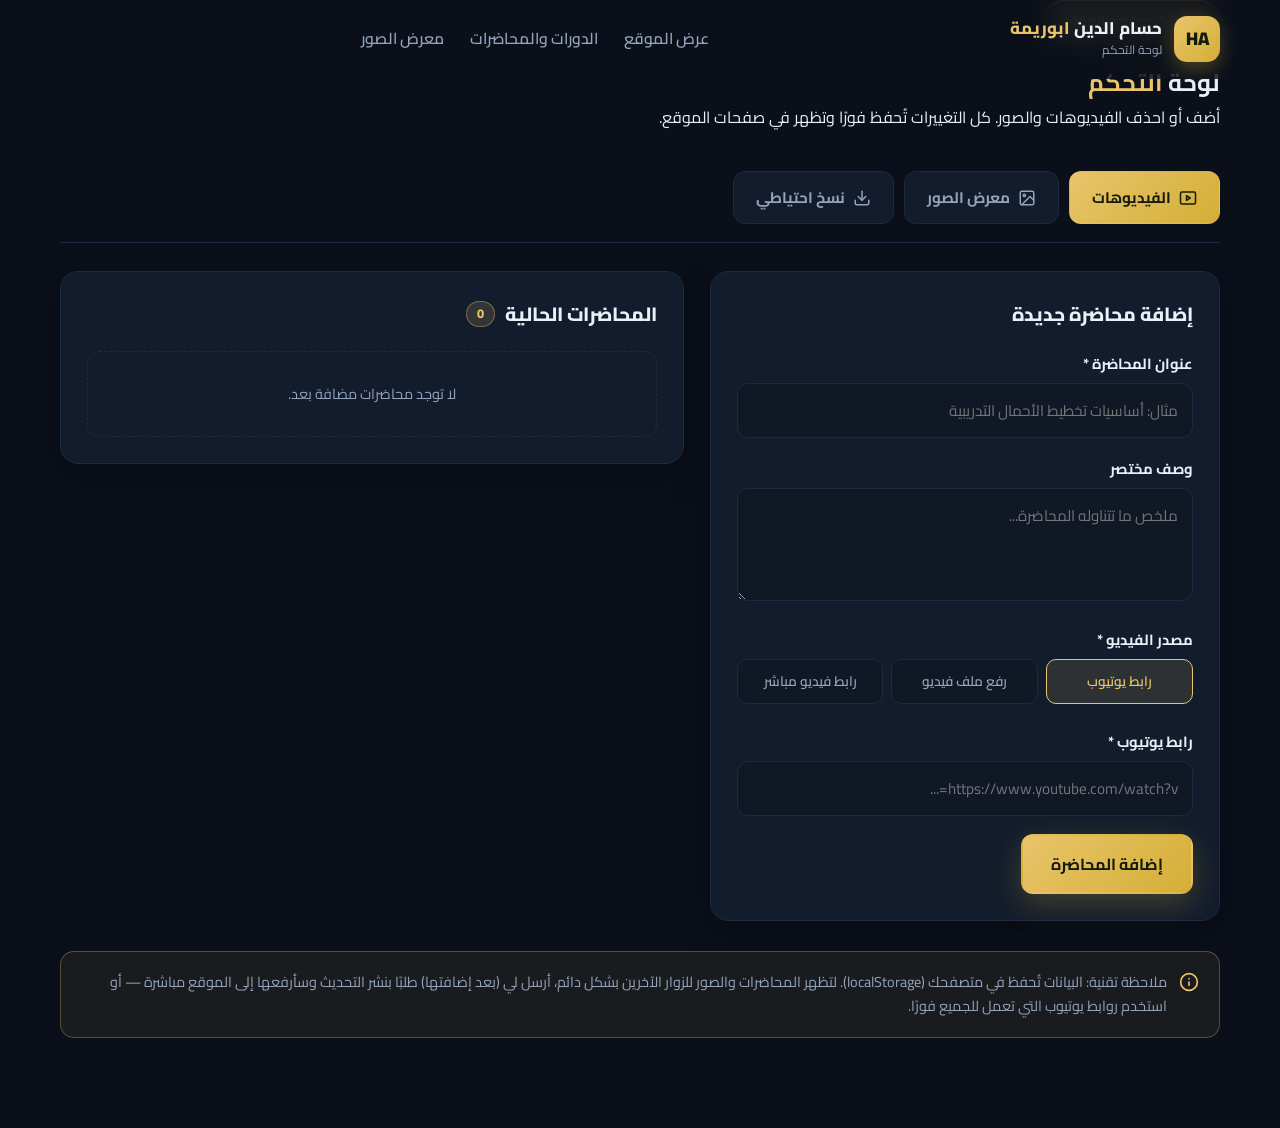
==== admin.html @ 04b91f35 "تطوير الموقع: صفحة المحاضرات والمعرض ولوحة التحكم وشعارات الجهات" ====
<!DOCTYPE html>
<html lang="ar" dir="rtl">
<head>
  <meta charset="UTF-8">
  <meta name="viewport" content="width=device-width, initial-scale=1.0">
  <meta name="robots" content="noindex, nofollow">
  <title>لوحة التحكم | حسام الدين ابوريمة</title>
  <link rel="icon" type="image/png" href="assets/5.jpeg">
  <link rel="preconnect" href="https://fonts.googleapis.com">
  <link rel="preconnect" href="https://fonts.gstatic.com" crossorigin>
  <link href="https://fonts.googleapis.com/css2?family=Cairo:wght@400;500;600;700;800;900&display=swap" rel="stylesheet">
  <link rel="stylesheet" href="assets/css/style.css">
  <link rel="stylesheet" href="assets/css/admin.css">
</head>
<body class="admin-body">

  <!-- ===== الترويسة ===== -->
  <header class="site-header" id="siteHeader">
    <div class="container header-inner">
      <a href="index.html" class="brand">
        <span class="brand-mark">HA</span>
        <div class="brand-text">
          <div class="brand-title">حسام الدين <span>ابوريمة</span></div>
          <div class="brand-sub">لوحة التحكم</div>
        </div>
      </a>

      <nav class="main-nav" aria-label="التنقل الرئيسي">
        <ul>
          <li><a href="index.html">عرض الموقع</a></li>
          <li><a href="courses.html">الدورات والمحاضرات</a></li>
          <li><a href="gallery.html">معرض الصور</a></li>
        </ul>
      </nav>

      <div class="header-actions">
        <button class="nav-toggle" aria-label="فتح القائمة" aria-expanded="false">
          <span class="bar"></span>
          <span class="bar"></span>
          <span class="bar"></span>
        </button>
      </div>
    </div>
  </header>

  <!-- ===== رأس الصفحة ===== -->
  <section class="page-hero">
    <div class="container">
      <span class="hero-badge"><span class="dot"></span> إدارة محتوى الموقع</span>
      <h1>لوحة <span class="accent">التحكم</span></h1>
      <p>أضف أو احذف الفيديوهات والصور. كل التغييرات تُحفظ فورًا وتظهر في صفحات الموقع.</p>
    </div>
  </section>

  <!-- ===== اللوحة ===== -->
  <section class="section admin-section">
    <div class="container">

      <!-- التبويبات -->
      <div class="admin-tabs" id="adminTabs">
        <button class="admin-tab active" data-tab="videos">
          <svg width="18" height="18" viewBox="0 0 24 24" fill="none" stroke="currentColor" stroke-width="2" stroke-linecap="round" stroke-linejoin="round"><rect x="2" y="4" width="20" height="16" rx="2"/><path d="m10 9 5 3-5 3V9z"/></svg>
          الفيديوهات
        </button>
        <button class="admin-tab" data-tab="gallery">
          <svg width="18" height="18" viewBox="0 0 24 24" fill="none" stroke="currentColor" stroke-width="2" stroke-linecap="round" stroke-linejoin="round"><rect x="3" y="3" width="18" height="18" rx="2"/><circle cx="8.5" cy="8.5" r="1.5"/><polyline points="21 15 16 10 5 21"/></svg>
          معرض الصور
        </button>
        <button class="admin-tab" data-tab="tools">
          <svg width="18" height="18" viewBox="0 0 24 24" fill="none" stroke="currentColor" stroke-width="2" stroke-linecap="round" stroke-linejoin="round"><path d="M21 15v4a2 2 0 0 1-2 2H5a2 2 0 0 1-2-2v-4"/><polyline points="7 10 12 15 17 10"/><line x1="12" y1="15" x2="12" y2="3"/></svg>
          نسخ احتياطي
        </button>
      </div>

      <!-- ===== تبويب الفيديوهات ===== -->
      <div class="admin-panel" id="panel-videos">
        <div class="admin-grid">
          <div class="admin-card">
            <h3 class="admin-card-title">إضافة محاضرة جديدة</h3>

            <form id="videoForm" class="admin-form">
              <div class="form-group">
                <label for="vTitle">عنوان المحاضرة *</label>
                <input type="text" id="vTitle" required placeholder="مثال: أساسيات تخطيط الأحمال التدريبية">
              </div>

              <div class="form-group">
                <label for="vDesc">وصف مختصر</label>
                <textarea id="vDesc" rows="3" placeholder="ملخص ما تتناوله المحاضرة..."></textarea>
              </div>

              <div class="form-group">
                <label>مصدر الفيديو *</label>
                <div class="source-tabs">
                  <label class="source-option">
                    <input type="radio" name="vSource" value="youtube" checked>
                    <span>رابط يوتيوب</span>
                  </label>
                  <label class="source-option">
                    <input type="radio" name="vSource" value="file">
                    <span>رفع ملف فيديو</span>
                  </label>
                  <label class="source-option">
                    <input type="radio" name="vSource" value="url">
                    <span>رابط فيديو مباشر</span>
                  </label>
                </div>
              </div>

              <div class="form-group" id="youtubeGroup">
                <label for="vYoutube">رابط يوتيوب *</label>
                <input type="url" id="vYoutube" placeholder="https://www.youtube.com/watch?v=...">
              </div>

              <div class="form-group hidden" id="fileGroup">
                <label for="vFile">اختر ملف الفيديو</label>
                <input type="file" id="vFile" accept="video/mp4,video/webm,video/ogg,video/*">
                <small class="form-hint">الملفات الكبيرة تُخزَّن محليًا في متصفحك وقد تبطئ الصفحة.</small>
              </div>

              <div class="form-group hidden" id="urlGroup">
                <label for="vUrl">رابط الفيديو المباشر</label>
                <input type="url" id="vUrl" placeholder="https://example.com/video.mp4">
              </div>

              <button type="submit" class="btn btn-gold" id="videoSubmit">إضافة المحاضرة</button>
            </form>
          </div>

          <div class="admin-card">
            <h3 class="admin-card-title">المحاضرات الحالية <span class="count-badge" id="videoCount">0</span></h3>
            <div id="videoList" class="admin-list"></div>
          </div>
        </div>
      </div>

      <!-- ===== تبويب الصور ===== -->
      <div class="admin-panel hidden" id="panel-gallery">
        <div class="admin-grid">
          <div class="admin-card">
            <h3 class="admin-card-title">إضافة صور إلى المعرض</h3>

            <form id="galleryForm" class="admin-form">
              <div class="form-group">
                <label for="gLabel">وصف الصورة</label>
                <input type="text" id="gLabel" placeholder="مثال: خلال محاضرة في جامعة الزاوية">
              </div>

              <div class="form-group">
                <label for="gCat">التصنيف</label>
                <select id="gCat">
                  <option value="field">من الميدان</option>
                  <option value="academic">أكاديمي</option>
                  <option value="media">إعلامي</option>
                </select>
              </div>

              <div class="form-group">
                <label for="gFiles">اختر الصور (يمكن اختيار أكثر من صورة) *</label>
                <input type="file" id="gFiles" accept="image/*" multiple>
              </div>

              <button type="submit" class="btn btn-gold">إضافة الصور</button>
            </form>
          </div>

          <div class="admin-card">
            <h3 class="admin-card-title">صور المعرض المضافة <span class="count-badge" id="galleryCount">0</span></h3>
            <div id="galleryList" class="admin-list"></div>
          </div>
        </div>
      </div>

      <!-- ===== تبويب النسخ الاحتياطي ===== -->
      <div class="admin-panel hidden" id="panel-tools">
        <div class="admin-grid">
          <div class="admin-card">
            <h3 class="admin-card-title">تصدير البيانات</h3>
            <p class="admin-note">
              صدّر بيانات المحاضرات والصور (الروابط والبيانات الوصفية) كملف JSON للاحتفاظ بنسخة احتياطية أو نقلها إلى متصفح/جهاز آخر.
            </p>
            <button class="btn btn-gold" id="exportBtn">تصدير نسخة احتياطية</button>
          </div>

          <div class="admin-card">
            <h3 class="admin-card-title">استيراد البيانات</h3>
            <p class="admin-note">
              استورد ملف النسخة الاحتياطية (JSON) لاستعادة المحاضرات والصور في هذا المتصفح. ملاحظة: الصور المرفوعة (ملفات) لا تُصدَّر في الملف لأنها مخزنة محليًا.
            </p>
            <input type="file" id="importInput" accept="application/json" class="file-input">
            <button class="btn btn-outline" id="importBtn">استيراد البيانات</button>
          </div>
        </div>
      </div>

      <div class="admin-info">
        <svg width="20" height="20" viewBox="0 0 24 24" fill="none" stroke="currentColor" stroke-width="2" stroke-linecap="round" stroke-linejoin="round"><circle cx="12" cy="12" r="10"/><line x1="12" y1="16" x2="12" y2="12"/><line x1="12" y1="8" x2="12.01" y2="8"/></svg>
        <p>
          ملاحظة تقنية: البيانات تُحفظ في متصفحك (localStorage). لتظهر المحاضرات والصور للزوار الآخرين بشكل دائم، أرسل لي (بعد إضافتها) طلبًا بنشر التحديث وسأرفعها إلى الموقع مباشرة — أو استخدم روابط يوتيوب التي تعمل للجميع فورًا.
        </p>
      </div>

    </div>
  </section>

  <script src="assets/js/data.js"></script>
  <script src="assets/js/admin.js"></script>
  <script src="assets/js/main.js"></script>
</body>
</html>
---- assets/css/style.css ----
/* ===== الأساسيات ===== */
:root {
  --bg: #0a0f1a;
  --bg-soft: #101826;
  --bg-card: #131c2c;
  --bg-line: #1e2a40;
  --text: #eaf0f8;
  --muted: #93a3bb;
  --gold: #e9c46a;
  --gold-dark: #d4af37;
  --gold-soft: #f4d78a;
  --accent: #35c28c;
  --danger: #e70013;
  --shadow: 0 20px 50px rgba(0, 0, 0, 0.45);
  --radius: 18px;
  --transition: 0.3s ease;
}

* {
  margin: 0;
  padding: 0;
  box-sizing: border-box;
}

html {
  scroll-behavior: smooth;
}

body {
  font-family: "Cairo", "Segoe UI", Tahoma, sans-serif;
  background: var(--bg);
  color: var(--text);
  line-height: 1.7;
  overflow-x: hidden;
}

.container {
  width: min(1160px, 92%);
  margin-inline: auto;
}

img {
  max-width: 100%;
  display: block;
}

a {
  text-decoration: none;
  color: inherit;
}

ul {
  list-style: none;
}

.accent {
  color: var(--gold);
}

/* ===== الأزرار ===== */
.btn {
  display: inline-flex;
  align-items: center;
  justify-content: center;
  gap: 9px;
  padding: 13px 28px;
  border-radius: 12px;
  font-family: inherit;
  font-size: 1rem;
  font-weight: 700;
  border: 2px solid transparent;
  cursor: pointer;
  transition: var(--transition);
  white-space: nowrap;
}

.btn-gold {
  background: linear-gradient(135deg, var(--gold) 0%, var(--gold-dark) 100%);
  color: #141b0a;
  box-shadow: 0 10px 30px rgba(212, 175, 55, 0.25);
}

.btn-gold:hover {
  transform: translateY(-3px);
  box-shadow: 0 16px 40px rgba(212, 175, 55, 0.4);
}

.btn-outline {
  border-color: rgba(233, 196, 106, 0.5);
  color: var(--gold);
  background: rgba(233, 196, 106, 0.06);
}

.btn-outline:hover {
  background: rgba(233, 196, 106, 0.15);
  transform: translateY(-3px);
}

.btn-sm {
  padding: 8px 18px;
  font-size: 0.9rem;
  border-radius: 10px;
}

/* ===== الترويسة ===== */
.site-header {
  position: fixed;
  top: 0;
  left: 0;
  right: 0;
  z-index: 100;
  padding: 16px 0;
  background: rgba(10, 15, 26, 0.6);
  backdrop-filter: blur(14px);
  -webkit-backdrop-filter: blur(14px);
  border-bottom: 1px solid transparent;
  transition: var(--transition);
}

.site-header.scrolled {
  background: rgba(10, 15, 26, 0.92);
  border-bottom-color: var(--bg-line);
  padding: 10px 0;
  box-shadow: 0 10px 30px rgba(0, 0, 0, 0.35);
}

.header-inner {
  display: flex;
  align-items: center;
  justify-content: space-between;
  gap: 20px;
}

.brand {
  display: flex;
  align-items: center;
  gap: 12px;
}

.brand-mark {
  width: 46px;
  height: 46px;
  border-radius: 13px;
  background: linear-gradient(135deg, var(--gold) 0%, var(--gold-dark) 100%);
  color: #141b0a;
  font-weight: 900;
  font-size: 1.15rem;
  display: flex;
  align-items: center;
  justify-content: center;
  box-shadow: 0 8px 20px rgba(212, 175, 55, 0.3);
}

.brand-title {
  font-size: 1.05rem;
  font-weight: 800;
  line-height: 1.3;
}

.brand-title span {
  color: var(--gold);
}

.brand-sub {
  font-size: 0.75rem;
  color: var(--muted);
}

.main-nav ul {
  display: flex;
  gap: 26px;
}

.main-nav a {
  font-weight: 600;
  font-size: 0.98rem;
  color: var(--muted);
  position: relative;
  padding: 4px 0;
  transition: color var(--transition);
}

.main-nav a::after {
  content: "";
  position: absolute;
  bottom: 0;
  right: 0;
  width: 0;
  height: 2px;
  background: var(--gold);
  border-radius: 2px;
  transition: width var(--transition);
}

.main-nav a:hover,
.main-nav a.active {
  color: var(--text);
}

.main-nav a:hover::after,
.main-nav a.active::after {
  width: 100%;
}

.header-actions {
  display: flex;
  align-items: center;
  gap: 14px;
}

.nav-toggle {
  display: none;
  flex-direction: column;
  gap: 5px;
  background: none;
  border: none;
  cursor: pointer;
  padding: 6px;
}

.nav-toggle .bar {
  width: 26px;
  height: 3px;
  border-radius: 3px;
  background: var(--text);
  transition: var(--transition);
}

.nav-toggle.open .bar:nth-child(1) {
  transform: translateY(8px) rotate(45deg);
}

.nav-toggle.open .bar:nth-child(2) {
  opacity: 0;
}

.nav-toggle.open .bar:nth-child(3) {
  transform: translateY(-8px) rotate(-45deg);
}

/* ===== الواجهة الرئيسية ===== */
.hero {
  position: relative;
  padding: 170px 0 80px;
  overflow: hidden;
  background:
    radial-gradient(1000px 500px at 85% -10%, rgba(212, 175, 55, 0.14), transparent 60%),
    radial-gradient(800px 500px at 5% 110%, rgba(53, 194, 140, 0.1), transparent 60%),
    linear-gradient(180deg, #0b1220 0%, var(--bg) 100%);
}

.hero-bg {
  position: absolute;
  inset: 0;
  pointer-events: none;
}

.orb {
  position: absolute;
  border-radius: 50%;
  filter: blur(60px);
  opacity: 0.5;
}

.orb-1 {
  width: 340px;
  height: 340px;
  background: rgba(212, 175, 55, 0.16);
  top: -80px;
  right: -60px;
}

.orb-2 {
  width: 260px;
  height: 260px;
  background: rgba(53, 194, 140, 0.12);
  bottom: -60px;
  left: -40px;
}

.orb-3 {
  width: 200px;
  height: 200px;
  background: rgba(233, 196, 106, 0.1);
  top: 40%;
  right: 35%;
}

.hero-grid {
  position: relative;
  display: grid;
  grid-template-columns: 1.2fr 0.8fr;
  align-items: center;
  gap: 50px;
}

.hero-badge {
  display: inline-flex;
  align-items: center;
  gap: 9px;
  background: rgba(233, 196, 106, 0.1);
  border: 1px solid rgba(233, 196, 106, 0.35);
  color: var(--gold-soft);
  font-weight: 600;
  font-size: 0.92rem;
  padding: 7px 16px;
  border-radius: 100px;
  margin-bottom: 22px;
}

.hero-badge .dot {
  width: 9px;
  height: 9px;
  border-radius: 50%;
  background: var(--gold);
  box-shadow: 0 0 12px var(--gold);
  animation: pulse 2s infinite;
}

@keyframes pulse {
  0%, 100% { opacity: 1; transform: scale(1); }
  50% { opacity: 0.5; transform: scale(0.8); }
}

.hero h1 {
  font-size: clamp(2.6rem, 6vw, 4.2rem);
  font-weight: 900;
  line-height: 1.15;
  margin-bottom: 10px;
}

.hero-title {
  font-size: clamp(1.2rem, 2.6vw, 1.6rem);
  font-weight: 700;
  color: var(--text);
  margin-bottom: 18px;
}

.hero-tagline {
  color: var(--muted);
  font-size: 1.05rem;
  max-width: 560px;
  margin-bottom: 34px;
}

.hero-actions {
  display: flex;
  gap: 16px;
  flex-wrap: wrap;
}

/* صورة البطل */
.hero-media {
  display: flex;
  justify-content: center;
  position: relative;
}

.photo-ring {
  position: relative;
  width: min(360px, 80vw);
  aspect-ratio: 1;
  display: flex;
  align-items: center;
  justify-content: center;
}

.photo-frame {
  position: relative;
  width: 82%;
  height: 92%;
  border-radius: 42% 58% 55% 45% / 48% 42% 58% 52%;
  overflow: hidden;
  border: 3px solid rgba(233, 196, 106, 0.7);
  box-shadow: var(--shadow);
  animation: float 6s ease-in-out infinite;
}

.photo-frame::after {
  content: "";
  position: absolute;
  inset: 0;
  background: linear-gradient(180deg, transparent 55%, rgba(10, 15, 26, 0.45));
}

.photo-frame img {
  width: 100%;
  height: 100%;
  object-fit: cover;
}

@keyframes float {
  0%, 100% { transform: translateY(0); }
  50% { transform: translateY(-14px); }
}

.ring {
  position: absolute;
  border: 2px dashed rgba(233, 196, 106, 0.25);
  border-radius: 50%;
  animation: spin 30s linear infinite;
}

.ring-1 {
  inset: 0;
}

.ring-2 {
  inset: 12%;
  border-style: solid;
  border-color: rgba(53, 194, 140, 0.15);
  animation-direction: reverse;
  animation-duration: 20s;
}

@keyframes spin {
  to { transform: rotate(360deg); }
}

/* شريط الإحصائيات */
.stats-bar {
  display: grid;
  grid-template-columns: repeat(4, 1fr);
  gap: 18px;
  margin-top: 80px;
  background: var(--bg-card);
  border: 1px solid var(--bg-line);
  border-radius: var(--radius);
  padding: 34px 20px;
  box-shadow: var(--shadow);
}

.stat {
  text-align: center;
  padding-inline: 10px;
}

.stat .num {
  font-size: 2.6rem;
  font-weight: 900;
  color: var(--gold);
  line-height: 1;
}

.stat .plus {
  font-size: 2rem;
  font-weight: 900;
  color: var(--gold);
}

.stat .label {
  display: block;
  margin-top: 8px;
  color: var(--muted);
  font-size: 0.95rem;
  font-weight: 600;
}

/* ===== الأقسام العامة ===== */
.section {
  padding: 90px 0;
}

.section-label {
  display: inline-block;
  color: var(--gold);
  font-weight: 700;
  font-size: 0.95rem;
  letter-spacing: 0.5px;
  margin-bottom: 10px;
}

.section-label::before {
  content: "";
  display: inline-block;
  width: 26px;
  height: 2px;
  background: var(--gold);
  vertical-align: middle;
  margin-inline-end: 9px;
  border-radius: 2px;
}

.section-title {
  font-size: clamp(1.7rem, 4vw, 2.5rem);
  font-weight: 800;
  line-height: 1.35;
  margin-bottom: 16px;
}

.section-head {
  text-align: center;
  margin-bottom: 50px;
}

.section-head .section-label::before {
  display: none;
}

/* ===== نبذة شخصية ===== */
.about {
  background: var(--bg-soft);
  position: relative;
}

.about-grid {
  display: grid;
  grid-template-columns: 0.9fr 1.1fr;
  gap: 60px;
  align-items: center;
}

.about-media {
  position: relative;
}

.about-frame {
  position: relative;
  border-radius: var(--radius);
  overflow: hidden;
  border: 1px solid var(--bg-line);
  box-shadow: var(--shadow);
}

.about-frame::before {
  content: "";
  position: absolute;
  inset: 0;
  border-radius: var(--radius);
  background: linear-gradient(180deg, transparent 60%, rgba(10, 15, 26, 0.7));
  z-index: 1;
}

.about-frame img {
  width: 100%;
  height: 520px;
  object-fit: cover;
}

.about-badge {
  position: absolute;
  bottom: -26px;
  right: 24px;
  z-index: 2;
  display: flex;
  align-items: center;
  gap: 12px;
  background: linear-gradient(135deg, var(--gold) 0%, var(--gold-dark) 100%);
  color: #141b0a;
  padding: 14px 22px;
  border-radius: 14px;
  box-shadow: 0 14px 34px rgba(212, 175, 55, 0.35);
}

.badge-icon {
  font-size: 1.3rem;
}

.badge-title {
  display: block;
  font-weight: 900;
  font-size: 1rem;
  line-height: 1.3;
}

.badge-sub {
  display: block;
  font-weight: 600;
  font-size: 0.8rem;
  opacity: 0.8;
}

.about-content p {
  color: var(--muted);
  margin-bottom: 18px;
  text-align: justify;
}

.about-content p strong {
  color: var(--text);
}

.about-points {
  display: grid;
  grid-template-columns: 1fr 1fr;
  gap: 12px 24px;
  margin: 26px 0 34px;
}

.about-points li {
  display: flex;
  align-items: center;
  gap: 10px;
  color: var(--text);
  font-weight: 600;
  font-size: 0.98rem;
}

.about-points .check {
  width: 26px;
  height: 26px;
  flex-shrink: 0;
  border-radius: 50%;
  background: rgba(53, 194, 140, 0.15);
  border: 1px solid rgba(53, 194, 140, 0.5);
  color: var(--accent);
  display: flex;
  align-items: center;
  justify-content: center;
  font-size: 0.85rem;
  font-weight: 800;
}

/* ===== معرض الصور ===== */
.gallery {
  position: relative;
}

.gallery-grid {
  display: grid;
  grid-template-columns: repeat(3, 1fr);
  gap: 24px;
}

.gallery-item {
  position: relative;
  border-radius: var(--radius);
  overflow: hidden;
  border: 1px solid var(--bg-line);
  cursor: pointer;
  aspect-ratio: 4 / 5;
}

.gallery-item img {
  width: 100%;
  height: 100%;
  object-fit: cover;
  transition: transform 0.6s ease;
}

.gallery-item:hover img {
  transform: scale(1.08);
}

.gallery-item figcaption {
  position: absolute;
  inset: auto 0 0 0;
  padding: 40px 18px 16px;
  background: linear-gradient(180deg, transparent, rgba(10, 15, 26, 0.9));
  font-weight: 700;
  font-size: 0.98rem;
  opacity: 0;
  transform: translateY(12px);
  transition: var(--transition);
}

.gallery-item:hover figcaption {
  opacity: 1;
  transform: translateY(0);
}

.gallery-item::before {
  content: "";
  position: absolute;
  inset: 0;
  border: 2px solid rgba(233, 196, 106, 0);
  z-index: 1;
  transition: var(--transition);
}

.gallery-item:hover::before {
  border-color: rgba(233, 196, 106, 0.6);
}

/* ===== السيرة الذاتية ===== */
.cv-section {
  background:
    radial-gradient(800px 400px at 10% 0%, rgba(212, 175, 55, 0.12), transparent 60%),
    var(--bg-soft);
}

.cv-box {
  display: flex;
  align-items: center;
  gap: 30px;
  background: var(--bg-card);
  border: 1px solid var(--bg-line);
  border-radius: var(--radius);
  padding: 40px;
  box-shadow: var(--shadow);
}

.cv-icon {
  flex-shrink: 0;
  width: 84px;
  height: 84px;
  border-radius: 22px;
  background: linear-gradient(135deg, rgba(233, 196, 106, 0.15), rgba(212, 175, 55, 0.08));
  border: 1px solid rgba(233, 196, 106, 0.4);
  color: var(--gold);
  display: flex;
  align-items: center;
  justify-content: center;
}

.cv-text {
  flex: 1;
}

.cv-text .section-title {
  margin-bottom: 8px;
}

.cv-text p {
  color: var(--muted);
  max-width: 640px;
}

/* ===== التواصل ===== */
.contact-cards {
  display: grid;
  grid-template-columns: repeat(3, 1fr);
  gap: 24px;
}

.contact-card {
  display: flex;
  flex-direction: column;
  align-items: center;
  gap: 10px;
  text-align: center;
  background: var(--bg-card);
  border: 1px solid var(--bg-line);
  border-radius: var(--radius);
  padding: 36px 20px;
  transition: var(--transition);
}

a.contact-card:hover {
  transform: translateY(-6px);
  border-color: rgba(233, 196, 106, 0.5);
  box-shadow: var(--shadow);
}

.contact-ico {
  width: 60px;
  height: 60px;
  border-radius: 18px;
  background: rgba(233, 196, 106, 0.1);
  border: 1px solid rgba(233, 196, 106, 0.35);
  color: var(--gold);
  display: flex;
  align-items: center;
  justify-content: center;
  margin-bottom: 4px;
}

.contact-name {
  font-weight: 800;
  font-size: 1.05rem;
}

.contact-val {
  color: var(--muted);
  font-size: 0.95rem;
}

/* ===== التذييل ===== */
.site-footer {
  border-top: 1px solid var(--bg-line);
  padding: 28px 0;
  background: #070b13;
}

.footer-inner {
  display: flex;
  align-items: center;
  justify-content: space-between;
  gap: 20px;
  flex-wrap: wrap;
}

.footer-brand {
  display: flex;
  align-items: center;
  gap: 12px;
}

.footer-brand .brand-mark {
  width: 40px;
  height: 40px;
  font-size: 1rem;
  border-radius: 11px;
}

.footer-name {
  font-weight: 800;
}

.footer-sub {
  font-size: 0.78rem;
  color: var(--muted);
}

.footer-copy {
  color: var(--muted);
  font-size: 0.9rem;
}

/* ===== حركة الظهور ===== */
.reveal {
  opacity: 0;
  transform: translateY(30px);
  transition: opacity 0.7s ease, transform 0.7s ease;
}

.reveal.visible {
  opacity: 1;
  transform: translateY(0);
}

/* ===== التجاوب مع الجوال ===== */
@media (max-width: 992px) {
  .hero-grid {
    grid-template-columns: 1fr;
    text-align: center;
    gap: 40px;
  }

  .hero-content {
    order: 2;
  }

  .hero-media {
    order: 1;
  }

  .hero-tagline {
    margin-inline: auto;
  }

  .hero-actions {
    justify-content: center;
  }

  .stats-bar {
    grid-template-columns: repeat(2, 1fr);
    gap: 28px 12px;
    margin-top: 50px;
  }

  .about-grid {
    grid-template-columns: 1fr;
    gap: 50px;
  }

  .about-frame img {
    height: 420px;
  }

  .gallery-grid {
    grid-template-columns: 1fr;
    max-width: 420px;
    margin-inline: auto;
  }

  .contact-cards {
    grid-template-columns: 1fr;
    max-width: 420px;
    margin-inline: auto;
  }

  .cv-box {
    flex-direction: column;
    text-align: center;
  }

  .main-nav {
    position: fixed;
    top: 0;
    right: -300px;
    width: 280px;
    height: 100vh;
    background: #0d1422;
    border-inline-start: 1px solid var(--bg-line);
    padding: 90px 28px 30px;
    transition: right 0.35s ease;
    z-index: 90;
    box-shadow: -20px 0 50px rgba(0, 0, 0, 0.5);
  }

  .main-nav.open {
    right: 0;
  }

  .main-nav ul {
    flex-direction: column;
    gap: 6px;
  }

  .main-nav a {
    display: block;
    padding: 12px 14px;
    border-radius: 10px;
    font-size: 1.05rem;
  }

  .main-nav a::after {
    display: none;
  }

  .main-nav a:hover,
  .main-nav a.active {
    background: rgba(233, 196, 106, 0.1);
    color: var(--gold);
  }

  .nav-toggle {
    display: flex;
  }
}

@media (max-width: 560px) {
  .hero {
    padding: 130px 0 60px;
  }

  .stats-bar {
    grid-template-columns: 1fr 1fr;
  }

  .about-points {
    grid-template-columns: 1fr;
  }

  .section {
    padding: 70px 0;
  }

  .btn {
    padding: 12px 22px;
    font-size: 0.95rem;
  }
}

/* ===== زر لوحة التحكم ===== */
.admin-link {
  width: 40px;
  height: 40px;
  border-radius: 11px;
  border: 1px solid var(--bg-line);
  background: var(--bg-card);
  color: var(--muted);
  display: flex;
  align-items: center;
  justify-content: center;
  transition: var(--transition);
}

.admin-link:hover {
  color: var(--gold);
  border-color: rgba(233, 196, 106, 0.5);
  transform: rotate(30deg);
}

.about-actions {
  display: flex;
  gap: 14px;
  flex-wrap: wrap;
}

/* ===== جهات العمل ===== */
.partners {
  background: var(--bg-soft);
}

.partners-grid {
  display: grid;
  grid-template-columns: repeat(4, 1fr);
  gap: 18px;
}

.partner {
  display: flex;
  flex-direction: column;
  align-items: center;
  gap: 14px;
  background: var(--bg-card);
  border: 1px solid var(--bg-line);
  border-radius: var(--radius);
  padding: 26px 16px;
  transition: var(--transition);
}

.partner:hover {
  transform: translateY(-5px);
  border-color: rgba(233, 196, 106, 0.4);
  box-shadow: var(--shadow);
}

.partner img {
  height: 56px;
  max-width: 90%;
  object-fit: contain;
  filter: grayscale(1) brightness(1.4) opacity(0.85);
  transition: var(--transition);
}

.partner:hover img {
  filter: none;
}

.partner span {
  color: var(--muted);
  font-size: 0.88rem;
  font-weight: 600;
  text-align: center;
}

/* ===== الأقسام المميزة ===== */
.featured-grid {
  display: grid;
  grid-template-columns: repeat(3, 1fr);
  gap: 24px;
}

.feature-card {
  background: var(--bg-card);
  border: 1px solid var(--bg-line);
  border-radius: var(--radius);
  padding: 34px 26px;
  transition: var(--transition);
  display: flex;
  flex-direction: column;
}

.feature-card:hover {
  transform: translateY(-8px);
  border-color: rgba(233, 196, 106, 0.5);
  box-shadow: var(--shadow);
}

.feature-ico {
  width: 66px;
  height: 66px;
  border-radius: 18px;
  background: linear-gradient(135deg, rgba(233, 196, 106, 0.16), rgba(212, 175, 55, 0.08));
  border: 1px solid rgba(233, 196, 106, 0.4);
  color: var(--gold);
  display: flex;
  align-items: center;
  justify-content: center;
  margin-bottom: 20px;
}

.feature-card h3 {
  font-size: 1.25rem;
  font-weight: 800;
  margin-bottom: 10px;
}

.feature-card p {
  color: var(--muted);
  font-size: 0.95rem;
  flex: 1;
}

.feature-link {
  display: inline-block;
  margin-top: 18px;
  color: var(--gold);
  font-weight: 700;
  font-size: 0.95rem;
}

.center-cta {
  text-align: center;
  margin-top: 40px;
}

/* ===== التجاوب للأقسام الجديدة ===== */
@media (max-width: 992px) {
  .partners-grid {
    grid-template-columns: repeat(3, 1fr);
  }

  .featured-grid {
    grid-template-columns: 1fr;
    max-width: 460px;
    margin-inline: auto;
  }
}

@media (max-width: 560px) {
  .partners-grid {
    grid-template-columns: repeat(2, 1fr);
  }
}
---- assets/css/admin.css ----
/* ===== لوحة التحكم ===== */
.admin-body {
  background: var(--bg);
}

.admin-section {
  padding-top: 40px;
}

/* التبويبات */
.admin-tabs {
  display: flex;
  gap: 10px;
  flex-wrap: wrap;
  margin-bottom: 28px;
  border-bottom: 1px solid var(--bg-line);
  padding-bottom: 18px;
}

.admin-tab {
  display: inline-flex;
  align-items: center;
  gap: 8px;
  background: var(--bg-card);
  border: 1px solid var(--bg-line);
  color: var(--muted);
  font-family: inherit;
  font-weight: 700;
  font-size: 0.95rem;
  padding: 11px 22px;
  border-radius: 12px;
  cursor: pointer;
  transition: var(--transition);
}

.admin-tab:hover {
  color: var(--text);
  border-color: rgba(233, 196, 106, 0.4);
}

.admin-tab.active {
  background: linear-gradient(135deg, var(--gold) 0%, var(--gold-dark) 100%);
  color: #141b0a;
  border-color: transparent;
}

.admin-panel.hidden {
  display: none;
}

.admin-grid {
  display: grid;
  grid-template-columns: 0.9fr 1.1fr;
  gap: 26px;
  align-items: start;
}

.admin-card {
  background: var(--bg-card);
  border: 1px solid var(--bg-line);
  border-radius: var(--radius);
  padding: 26px;
  box-shadow: 0 12px 34px rgba(0, 0, 0, 0.25);
}

.admin-card-title {
  font-size: 1.2rem;
  font-weight: 800;
  margin-bottom: 20px;
  display: flex;
  align-items: center;
  gap: 10px;
}

.count-badge {
  background: rgba(233, 196, 106, 0.15);
  border: 1px solid rgba(233, 196, 106, 0.4);
  color: var(--gold);
  font-size: 0.8rem;
  padding: 1px 10px;
  border-radius: 100px;
}

/* النماذج */
.admin-form .form-group {
  margin-bottom: 18px;
}

.admin-form label {
  display: block;
  font-weight: 700;
  font-size: 0.92rem;
  margin-bottom: 7px;
  color: var(--text);
}

.admin-form input[type="text"],
.admin-form input[type="url"],
.admin-form textarea,
.admin-form select {
  width: 100%;
  background: var(--bg-soft);
  border: 1px solid var(--bg-line);
  border-radius: 11px;
  color: var(--text);
  font-family: inherit;
  font-size: 0.95rem;
  padding: 12px 14px;
  transition: var(--transition);
  outline: none;
}

.admin-form input:focus,
.admin-form textarea:focus,
.admin-form select:focus {
  border-color: rgba(233, 196, 106, 0.6);
  box-shadow: 0 0 0 3px rgba(233, 196, 106, 0.12);
}

.admin-form input[type="file"] {
  width: 100%;
  background: var(--bg-soft);
  border: 1px dashed var(--bg-line);
  border-radius: 11px;
  color: var(--muted);
  font-family: inherit;
  font-size: 0.9rem;
  padding: 16px;
  cursor: pointer;
}

.admin-form input[type="file"]::-webkit-file-upload-button {
  background: linear-gradient(135deg, var(--gold), var(--gold-dark));
  color: #141b0a;
  border: none;
  border-radius: 8px;
  padding: 8px 16px;
  font-family: inherit;
  font-weight: 700;
  margin-inline-end: 12px;
  cursor: pointer;
}

.form-hint {
  display: block;
  margin-top: 6px;
  color: var(--muted);
  font-size: 0.8rem;
}

.hidden {
  display: none !important;
}

/* مصادر الفيديو */
.source-tabs {
  display: grid;
  grid-template-columns: 1fr 1fr 1fr;
  gap: 8px;
}

.source-option input {
  display: none;
}

.source-option span {
  display: block;
  text-align: center;
  background: var(--bg-soft);
  border: 1px solid var(--bg-line);
  border-radius: 10px;
  padding: 10px 8px;
  font-weight: 600;
  font-size: 0.85rem;
  color: var(--muted);
  cursor: pointer;
  transition: var(--transition);
}

.source-option input:checked + span {
  background: rgba(233, 196, 106, 0.12);
  border-color: var(--gold);
  color: var(--gold);
}

/* قوائم المحتوى */
.admin-list {
  display: flex;
  flex-direction: column;
  gap: 12px;
  max-height: 520px;
  overflow-y: auto;
}

.admin-item {
  display: flex;
  align-items: center;
  gap: 14px;
  background: var(--bg-soft);
  border: 1px solid var(--bg-line);
  border-radius: 13px;
  padding: 12px 14px;
  transition: var(--transition);
}

.admin-item:hover {
  border-color: rgba(233, 196, 106, 0.35);
}

.admin-item-thumb {
  flex-shrink: 0;
  width: 86px;
  height: 56px;
  border-radius: 9px;
  overflow: hidden;
  background: #05070d;
  display: flex;
  align-items: center;
  justify-content: center;
}

.admin-item-thumb img {
  width: 100%;
  height: 100%;
  object-fit: cover;
}

.admin-item-thumb .play-ico {
  color: var(--gold);
}

.admin-item-info {
  flex: 1;
  min-width: 0;
}

.admin-item-title {
  font-weight: 700;
  font-size: 0.92rem;
  white-space: nowrap;
  overflow: hidden;
  text-overflow: ellipsis;
}

.admin-item-meta {
  color: var(--muted);
  font-size: 0.78rem;
  margin-top: 2px;
}

.admin-item-actions {
  display: flex;
  align-items: center;
  gap: 6px;
  flex-shrink: 0;
}

.admin-del {
  width: 34px;
  height: 34px;
  border-radius: 9px;
  border: 1px solid rgba(231, 0, 19, 0.35);
  background: rgba(231, 0, 19, 0.1);
  color: #ff5f6d;
  cursor: pointer;
  display: flex;
  align-items: center;
  justify-content: center;
  transition: var(--transition);
}

.admin-del:hover {
  background: var(--danger);
  color: #fff;
  border-color: var(--danger);
}

.admin-empty {
  text-align: center;
  color: var(--muted);
  font-size: 0.9rem;
  padding: 30px 10px;
  border: 1px dashed var(--bg-line);
  border-radius: 12px;
}

/* توست الإشعارات */
.toast {
  position: fixed;
  bottom: 26px;
  right: 50%;
  transform: translate(50%, 80px);
  background: var(--bg-card);
  border: 1px solid rgba(233, 196, 106, 0.5);
  color: var(--text);
  font-weight: 600;
  padding: 14px 26px;
  border-radius: 12px;
  box-shadow: var(--shadow);
  z-index: 300;
  opacity: 0;
  transition: all 0.4s ease;
  display: flex;
  align-items: center;
  gap: 10px;
}

.toast.show {
  transform: translate(50%, 0);
  opacity: 1;
}

.toast.error {
  border-color: rgba(231, 0, 19, 0.6);
}

/* معلومات وتنبيه */
.admin-info {
  display: flex;
  gap: 12px;
  align-items: flex-start;
  margin-top: 30px;
  background: rgba(233, 196, 106, 0.07);
  border: 1px solid rgba(233, 196, 106, 0.3);
  border-radius: 14px;
  padding: 18px 20px;
  color: var(--muted);
  font-size: 0.9rem;
}

.admin-info svg {
  flex-shrink: 0;
  color: var(--gold);
  margin-top: 2px;
}

.admin-note {
  color: var(--muted);
  font-size: 0.92rem;
  margin-bottom: 18px;
}

.file-input {
  width: 100%;
  margin-bottom: 14px;
}

/* ===== التجاوب ===== */
@media (max-width: 992px) {
  .admin-grid {
    grid-template-columns: 1fr;
  }
}

@media (max-width: 560px) {
  .source-tabs {
    grid-template-columns: 1fr;
  }

  .admin-item {
    flex-wrap: wrap;
  }

  .admin-item-thumb {
    width: 100%;
    height: 120px;
  }
}
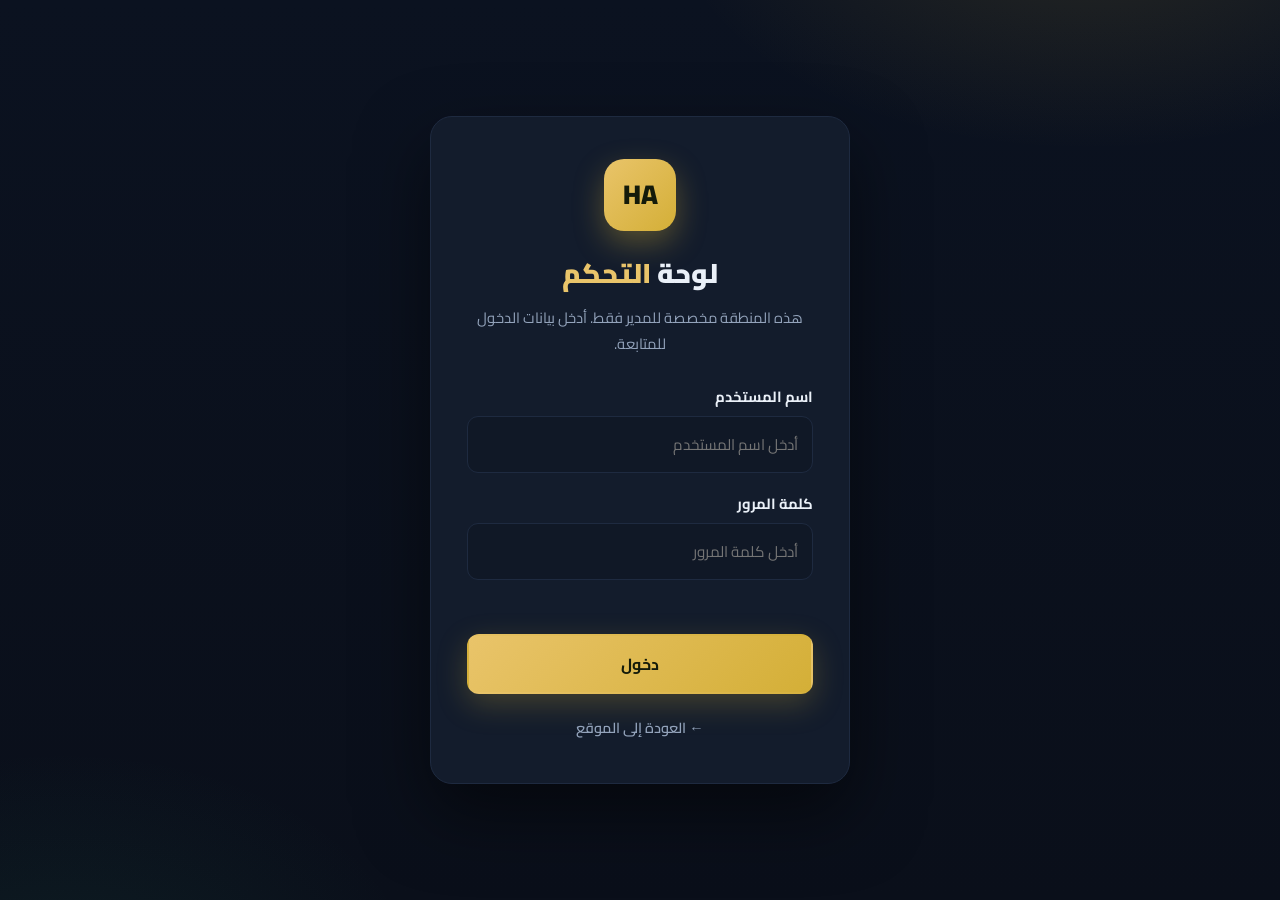
==== commit 47603ef2: "إضافة نظام دخول محمي للوحة التحكم (اسم مستخدم وكلمة مرور)" ====
--- a/admin.html
+++ b/admin.html
@@ -14,194 +14,281 @@
 </head>
 <body class="admin-body">
 
-  <!-- ===== الترويسة ===== -->
-  <header class="site-header" id="siteHeader">
-    <div class="container header-inner">
-      <a href="index.html" class="brand">
-        <span class="brand-mark">HA</span>
-        <div class="brand-text">
-          <div class="brand-title">حسام الدين <span>ابوريمة</span></div>
-          <div class="brand-sub">لوحة التحكم</div>
-        </div>
-      </a>
-
-      <nav class="main-nav" aria-label="التنقل الرئيسي">
-        <ul>
-          <li><a href="index.html">عرض الموقع</a></li>
-          <li><a href="courses.html">الدورات والمحاضرات</a></li>
-          <li><a href="gallery.html">معرض الصور</a></li>
-        </ul>
-      </nav>
-
-      <div class="header-actions">
-        <button class="nav-toggle" aria-label="فتح القائمة" aria-expanded="false">
-          <span class="bar"></span>
-          <span class="bar"></span>
-          <span class="bar"></span>
-        </button>
-      </div>
-    </div>
-  </header>
-
-  <!-- ===== رأس الصفحة ===== -->
-  <section class="page-hero">
-    <div class="container">
-      <span class="hero-badge"><span class="dot"></span> إدارة محتوى الموقع</span>
+  <!-- ===== شاشة الدخول ===== -->
+  <section class="login-screen" id="loginScreen">
+    <div class="login-card">
+      <div class="login-logo">HA</div>
       <h1>لوحة <span class="accent">التحكم</span></h1>
-      <p>أضف أو احذف الفيديوهات والصور. كل التغييرات تُحفظ فورًا وتظهر في صفحات الموقع.</p>
+      <p class="login-sub">هذه المنطقة مخصصة للمدير فقط. أدخل بيانات الدخول للمتابعة.</p>
+
+      <form id="loginForm" class="login-form">
+        <div class="form-group">
+          <label for="loginUser">اسم المستخدم</label>
+          <input type="text" id="loginUser" autocomplete="username" required placeholder="أدخل اسم المستخدم">
+        </div>
+        <div class="form-group">
+          <label for="loginPass">كلمة المرور</label>
+          <input type="password" id="loginPass" autocomplete="current-password" required placeholder="أدخل كلمة المرور">
+        </div>
+        <div class="login-error" id="loginError"></div>
+        <button type="submit" class="btn btn-gold btn-block">دخول</button>
+      </form>
+
+      <a href="index.html" class="login-back">← العودة إلى الموقع</a>
     </div>
   </section>
 
-  <!-- ===== اللوحة ===== -->
-  <section class="section admin-section">
-    <div class="container">
-
-      <!-- التبويبات -->
-      <div class="admin-tabs" id="adminTabs">
-        <button class="admin-tab active" data-tab="videos">
-          <svg width="18" height="18" viewBox="0 0 24 24" fill="none" stroke="currentColor" stroke-width="2" stroke-linecap="round" stroke-linejoin="round"><rect x="2" y="4" width="20" height="16" rx="2"/><path d="m10 9 5 3-5 3V9z"/></svg>
-          الفيديوهات
-        </button>
-        <button class="admin-tab" data-tab="gallery">
-          <svg width="18" height="18" viewBox="0 0 24 24" fill="none" stroke="currentColor" stroke-width="2" stroke-linecap="round" stroke-linejoin="round"><rect x="3" y="3" width="18" height="18" rx="2"/><circle cx="8.5" cy="8.5" r="1.5"/><polyline points="21 15 16 10 5 21"/></svg>
-          معرض الصور
-        </button>
-        <button class="admin-tab" data-tab="tools">
-          <svg width="18" height="18" viewBox="0 0 24 24" fill="none" stroke="currentColor" stroke-width="2" stroke-linecap="round" stroke-linejoin="round"><path d="M21 15v4a2 2 0 0 1-2 2H5a2 2 0 0 1-2-2v-4"/><polyline points="7 10 12 15 17 10"/><line x1="12" y1="15" x2="12" y2="3"/></svg>
-          نسخ احتياطي
-        </button>
-      </div>
-
-      <!-- ===== تبويب الفيديوهات ===== -->
-      <div class="admin-panel" id="panel-videos">
-        <div class="admin-grid">
-          <div class="admin-card">
-            <h3 class="admin-card-title">إضافة محاضرة جديدة</h3>
-
-            <form id="videoForm" class="admin-form">
-              <div class="form-group">
-                <label for="vTitle">عنوان المحاضرة *</label>
-                <input type="text" id="vTitle" required placeholder="مثال: أساسيات تخطيط الأحمال التدريبية">
-              </div>
-
-              <div class="form-group">
-                <label for="vDesc">وصف مختصر</label>
-                <textarea id="vDesc" rows="3" placeholder="ملخص ما تتناوله المحاضرة..."></textarea>
-              </div>
-
-              <div class="form-group">
-                <label>مصدر الفيديو *</label>
-                <div class="source-tabs">
-                  <label class="source-option">
-                    <input type="radio" name="vSource" value="youtube" checked>
-                    <span>رابط يوتيوب</span>
-                  </label>
-                  <label class="source-option">
-                    <input type="radio" name="vSource" value="file">
-                    <span>رفع ملف فيديو</span>
-                  </label>
-                  <label class="source-option">
-                    <input type="radio" name="vSource" value="url">
-                    <span>رابط فيديو مباشر</span>
-                  </label>
-                </div>
-              </div>
-
-              <div class="form-group" id="youtubeGroup">
-                <label for="vYoutube">رابط يوتيوب *</label>
-                <input type="url" id="vYoutube" placeholder="https://www.youtube.com/watch?v=...">
-              </div>
-
-              <div class="form-group hidden" id="fileGroup">
-                <label for="vFile">اختر ملف الفيديو</label>
-                <input type="file" id="vFile" accept="video/mp4,video/webm,video/ogg,video/*">
-                <small class="form-hint">الملفات الكبيرة تُخزَّن محليًا في متصفحك وقد تبطئ الصفحة.</small>
-              </div>
-
-              <div class="form-group hidden" id="urlGroup">
-                <label for="vUrl">رابط الفيديو المباشر</label>
-                <input type="url" id="vUrl" placeholder="https://example.com/video.mp4">
-              </div>
-
-              <button type="submit" class="btn btn-gold" id="videoSubmit">إضافة المحاضرة</button>
-            </form>
-          </div>
-
-          <div class="admin-card">
-            <h3 class="admin-card-title">المحاضرات الحالية <span class="count-badge" id="videoCount">0</span></h3>
-            <div id="videoList" class="admin-list"></div>
-          </div>
-        </div>
-      </div>
-
-      <!-- ===== تبويب الصور ===== -->
-      <div class="admin-panel hidden" id="panel-gallery">
-        <div class="admin-grid">
-          <div class="admin-card">
-            <h3 class="admin-card-title">إضافة صور إلى المعرض</h3>
-
-            <form id="galleryForm" class="admin-form">
-              <div class="form-group">
-                <label for="gLabel">وصف الصورة</label>
-                <input type="text" id="gLabel" placeholder="مثال: خلال محاضرة في جامعة الزاوية">
-              </div>
-
-              <div class="form-group">
-                <label for="gCat">التصنيف</label>
-                <select id="gCat">
-                  <option value="field">من الميدان</option>
-                  <option value="academic">أكاديمي</option>
-                  <option value="media">إعلامي</option>
-                </select>
-              </div>
-
-              <div class="form-group">
-                <label for="gFiles">اختر الصور (يمكن اختيار أكثر من صورة) *</label>
-                <input type="file" id="gFiles" accept="image/*" multiple>
-              </div>
-
-              <button type="submit" class="btn btn-gold">إضافة الصور</button>
-            </form>
-          </div>
-
-          <div class="admin-card">
-            <h3 class="admin-card-title">صور المعرض المضافة <span class="count-badge" id="galleryCount">0</span></h3>
-            <div id="galleryList" class="admin-list"></div>
-          </div>
-        </div>
-      </div>
-
-      <!-- ===== تبويب النسخ الاحتياطي ===== -->
-      <div class="admin-panel hidden" id="panel-tools">
-        <div class="admin-grid">
-          <div class="admin-card">
-            <h3 class="admin-card-title">تصدير البيانات</h3>
-            <p class="admin-note">
-              صدّر بيانات المحاضرات والصور (الروابط والبيانات الوصفية) كملف JSON للاحتفاظ بنسخة احتياطية أو نقلها إلى متصفح/جهاز آخر.
-            </p>
-            <button class="btn btn-gold" id="exportBtn">تصدير نسخة احتياطية</button>
-          </div>
-
-          <div class="admin-card">
-            <h3 class="admin-card-title">استيراد البيانات</h3>
-            <p class="admin-note">
-              استورد ملف النسخة الاحتياطية (JSON) لاستعادة المحاضرات والصور في هذا المتصفح. ملاحظة: الصور المرفوعة (ملفات) لا تُصدَّر في الملف لأنها مخزنة محليًا.
-            </p>
-            <input type="file" id="importInput" accept="application/json" class="file-input">
-            <button class="btn btn-outline" id="importBtn">استيراد البيانات</button>
-          </div>
-        </div>
-      </div>
-
-      <div class="admin-info">
-        <svg width="20" height="20" viewBox="0 0 24 24" fill="none" stroke="currentColor" stroke-width="2" stroke-linecap="round" stroke-linejoin="round"><circle cx="12" cy="12" r="10"/><line x1="12" y1="16" x2="12" y2="12"/><line x1="12" y1="8" x2="12.01" y2="8"/></svg>
-        <p>
-          ملاحظة تقنية: البيانات تُحفظ في متصفحك (localStorage). لتظهر المحاضرات والصور للزوار الآخرين بشكل دائم، أرسل لي (بعد إضافتها) طلبًا بنشر التحديث وسأرفعها إلى الموقع مباشرة — أو استخدم روابط يوتيوب التي تعمل للجميع فورًا.
-        </p>
-      </div>
-
-    </div>
-  </section>
+  <!-- ===== محتوى اللوحة (يظهر بعد الدخول) ===== -->
+  <div id="adminContent" class="admin-content hidden">
+
+    <!-- الترويسة -->
+    <header class="site-header" id="siteHeader">
+      <div class="container header-inner">
+        <a href="index.html" class="brand">
+          <span class="brand-mark">HA</span>
+          <div class="brand-text">
+            <div class="brand-title">حسام الدين <span>ابوريمة</span></div>
+            <div class="brand-sub">لوحة التحكم</div>
+          </div>
+        </a>
+
+        <nav class="main-nav" aria-label="التنقل الرئيسي">
+          <ul>
+            <li><a href="index.html">عرض الموقع</a></li>
+            <li><a href="courses.html">الدورات والمحاضرات</a></li>
+            <li><a href="gallery.html">معرض الصور</a></li>
+          </ul>
+        </nav>
+
+        <div class="header-actions">
+          <button class="btn btn-outline btn-sm" id="logoutBtn">تسجيل الخروج</button>
+          <button class="nav-toggle" aria-label="فتح القائمة" aria-expanded="false">
+            <span class="bar"></span>
+            <span class="bar"></span>
+            <span class="bar"></span>
+          </button>
+        </div>
+      </div>
+    </header>
+
+    <!-- رأس الصفحة -->
+    <section class="page-hero">
+      <div class="container">
+        <span class="hero-badge"><span class="dot"></span> إدارة محتوى الموقع</span>
+        <h1>لوحة <span class="accent">التحكم</span></h1>
+        <p>أضف أو احذف الفيديوهات والصور. كل التغييرات تُحفظ فورًا وتظهر في صفحات الموقع.</p>
+      </div>
+    </section>
+
+    <!-- اللوحة -->
+    <section class="section admin-section">
+      <div class="container">
+
+        <!-- التبويبات -->
+        <div class="admin-tabs" id="adminTabs">
+          <button class="admin-tab active" data-tab="videos">
+            <svg width="18" height="18" viewBox="0 0 24 24" fill="none" stroke="currentColor" stroke-width="2" stroke-linecap="round" stroke-linejoin="round"><rect x="2" y="4" width="20" height="16" rx="2"/><path d="m10 9 5 3-5 3V9z"/></svg>
+            الفيديوهات
+          </button>
+          <button class="admin-tab" data-tab="gallery">
+            <svg width="18" height="18" viewBox="0 0 24 24" fill="none" stroke="currentColor" stroke-width="2" stroke-linecap="round" stroke-linejoin="round"><rect x="3" y="3" width="18" height="18" rx="2"/><circle cx="8.5" cy="8.5" r="1.5"/><polyline points="21 15 16 10 5 21"/></svg>
+            معرض الصور
+          </button>
+          <button class="admin-tab" data-tab="tools">
+            <svg width="18" height="18" viewBox="0 0 24 24" fill="none" stroke="currentColor" stroke-width="2" stroke-linecap="round" stroke-linejoin="round"><path d="M21 15v4a2 2 0 0 1-2 2H5a2 2 0 0 1-2-2v-4"/><polyline points="7 10 12 15 17 10"/><line x1="12" y1="15" x2="12" y2="3"/></svg>
+            نسخ احتياطي
+          </button>
+          <button class="admin-tab" data-tab="security">
+            <svg width="18" height="18" viewBox="0 0 24 24" fill="none" stroke="currentColor" stroke-width="2" stroke-linecap="round" stroke-linejoin="round"><rect x="3" y="11" width="18" height="11" rx="2"/><path d="M7 11V7a5 5 0 0 1 10 0v4"/></svg>
+            الحساب والأمان
+          </button>
+        </div>
+
+        <!-- ===== تبويب الفيديوهات ===== -->
+        <div class="admin-panel" id="panel-videos">
+          <div class="admin-grid">
+            <div class="admin-card">
+              <h3 class="admin-card-title">إضافة محاضرة جديدة</h3>
+
+              <form id="videoForm" class="admin-form">
+                <div class="form-group">
+                  <label for="vTitle">عنوان المحاضرة *</label>
+                  <input type="text" id="vTitle" required placeholder="مثال: أساسيات تخطيط الأحمال التدريبية">
+                </div>
+
+                <div class="form-group">
+                  <label for="vDesc">وصف مختصر</label>
+                  <textarea id="vDesc" rows="3" placeholder="ملخص ما تتناوله المحاضرة..."></textarea>
+                </div>
+
+                <div class="form-group">
+                  <label>مصدر الفيديو *</label>
+                  <div class="source-tabs">
+                    <label class="source-option">
+                      <input type="radio" name="vSource" value="youtube" checked>
+                      <span>رابط يوتيوب</span>
+                    </label>
+                    <label class="source-option">
+                      <input type="radio" name="vSource" value="file">
+                      <span>رفع ملف فيديو</span>
+                    </label>
+                    <label class="source-option">
+                      <input type="radio" name="vSource" value="url">
+                      <span>رابط فيديو مباشر</span>
+                    </label>
+                  </div>
+                </div>
+
+                <div class="form-group" id="youtubeGroup">
+                  <label for="vYoutube">رابط يوتيوب *</label>
+                  <input type="url" id="vYoutube" placeholder="https://www.youtube.com/watch?v=...">
+                </div>
+
+                <div class="form-group hidden" id="fileGroup">
+                  <label for="vFile">اختر ملف الفيديو</label>
+                  <input type="file" id="vFile" accept="video/mp4,video/webm,video/ogg,video/*">
+                  <small class="form-hint">الملفات الكبيرة تُخزَّن محليًا في متصفحك وقد تبطئ الصفحة.</small>
+                </div>
+
+                <div class="form-group hidden" id="urlGroup">
+                  <label for="vUrl">رابط الفيديو المباشر</label>
+                  <input type="url" id="vUrl" placeholder="https://example.com/video.mp4">
+                </div>
+
+                <button type="submit" class="btn btn-gold" id="videoSubmit">إضافة المحاضرة</button>
+              </form>
+            </div>
+
+            <div class="admin-card">
+              <h3 class="admin-card-title">المحاضرات الحالية <span class="count-badge" id="videoCount">0</span></h3>
+              <div id="videoList" class="admin-list"></div>
+            </div>
+          </div>
+        </div>
+
+        <!-- ===== تبويب الصور ===== -->
+        <div class="admin-panel hidden" id="panel-gallery">
+          <div class="admin-grid">
+            <div class="admin-card">
+              <h3 class="admin-card-title">إضافة صور إلى المعرض</h3>
+
+              <form id="galleryForm" class="admin-form">
+                <div class="form-group">
+                  <label for="gLabel">وصف الصورة</label>
+                  <input type="text" id="gLabel" placeholder="مثال: خلال محاضرة في جامعة الزاوية">
+                </div>
+
+                <div class="form-group">
+                  <label for="gCat">التصنيف</label>
+                  <select id="gCat">
+                    <option value="field">من الميدان</option>
+                    <option value="academic">أكاديمي</option>
+                    <option value="media">إعلامي</option>
+                  </select>
+                </div>
+
+                <div class="form-group">
+                  <label for="gFiles">اختر الصور (يمكن اختيار أكثر من صورة) *</label>
+                  <input type="file" id="gFiles" accept="image/*" multiple>
+                </div>
+
+                <button type="submit" class="btn btn-gold">إضافة الصور</button>
+              </form>
+            </div>
+
+            <div class="admin-card">
+              <h3 class="admin-card-title">صور المعرض المضافة <span class="count-badge" id="galleryCount">0</span></h3>
+              <div id="galleryList" class="admin-list"></div>
+            </div>
+          </div>
+        </div>
+
+        <!-- ===== تبويب النسخ الاحتياطي ===== -->
+        <div class="admin-panel hidden" id="panel-tools">
+          <div class="admin-grid">
+            <div class="admin-card">
+              <h3 class="admin-card-title">تصدير البيانات</h3>
+              <p class="admin-note">
+                صدّر بيانات المحاضرات والصور (الروابط والبيانات الوصفية) كملف JSON للاحتفاظ بنسخة احتياطية أو نقلها إلى متصفح/جهاز آخر.
+              </p>
+              <button class="btn btn-gold" id="exportBtn">تصدير نسخة احتياطية</button>
+            </div>
+
+            <div class="admin-card">
+              <h3 class="admin-card-title">استيراد البيانات</h3>
+              <p class="admin-note">
+                استورد ملف النسخة الاحتياطية (JSON) لاستعادة المحاضرات والصور في هذا المتصفح. ملاحظة: الصور المرفوعة (ملفات) لا تُصدَّر في الملف لأنها مخزنة محليًا.
+              </p>
+              <input type="file" id="importInput" accept="application/json" class="file-input">
+              <button class="btn btn-outline" id="importBtn">استيراد البيانات</button>
+            </div>
+          </div>
+        </div>
+
+        <!-- ===== تبويب الحساب والأمان ===== -->
+        <div class="admin-panel hidden" id="panel-security">
+          <div class="admin-grid">
+            <div class="admin-card">
+              <h3 class="admin-card-title">تغيير كلمة المرور</h3>
+              <form id="passForm" class="admin-form">
+                <div class="form-group">
+                  <label for="curPass">كلمة المرور الحالية *</label>
+                  <input type="password" id="curPass" autocomplete="current-password" required>
+                </div>
+                <div class="form-group">
+                  <label for="newUser">اسم المستخدم الجديد (اختياري)</label>
+                  <input type="text" id="newUser" autocomplete="username" placeholder="اتركه فارغًا للإبقاء على الحالي">
+                </div>
+                <div class="form-group">
+                  <label for="newPass">كلمة المرور الجديدة *</label>
+                  <input type="password" id="newPass" autocomplete="new-password" required placeholder="8 أحرف على الأقل">
+                </div>
+                <div class="form-group">
+                  <label for="confirmPass">تأكيد كلمة المرور الجديدة *</label>
+                  <input type="password" id="confirmPass" autocomplete="new-password" required>
+                </div>
+                <button type="submit" class="btn btn-gold">حفظ التغييرات</button>
+              </form>
+            </div>
+
+            <div class="admin-card">
+              <h3 class="admin-card-title">الجلسة الحالية</h3>
+              <p class="admin-note">
+                أنت مسجّل الدخول حاليًا. لتأمين حسابك تأكد من تغيير كلمة المرور الافتراضية بعد أول دخول.
+              </p>
+              <button class="btn btn-outline" id="logoutBtn2">
+                <svg width="18" height="18" viewBox="0 0 24 24" fill="none" stroke="currentColor" stroke-width="2" stroke-linecap="round" stroke-linejoin="round"><path d="M9 21H5a2 2 0 0 1-2-2V5a2 2 0 0 1 2-2h4"/><polyline points="16 17 21 12 16 7"/><line x1="21" y1="12" x2="9" y2="12"/></svg>
+                تسجيل الخروج
+              </button>
+            </div>
+          </div>
+        </div>
+
+        <div class="admin-info">
+          <svg width="20" height="20" viewBox="0 0 24 24" fill="none" stroke="currentColor" stroke-width="2" stroke-linecap="round" stroke-linejoin="round"><circle cx="12" cy="12" r="10"/><line x1="12" y1="16" x2="12" y2="12"/><line x1="12" y1="8" x2="12.01" y2="8"/></svg>
+          <p>
+            ملاحظة تقنية: البيانات تُحفظ في متصفحك (localStorage). لتظهر المحاضرات والصور للزوار الآخرين بشكل دائم، أرسل لي (بعد إضافتها) طلبًا بنشر التحديث وسأرفعها إلى الموقع مباشرة — أو استخدم روابط يوتيوب التي تعمل للجميع فورًا. نظام الدخول حماية على مستوى المتصفح.
+          </p>
+        </div>
+
+      </div>
+    </section>
+
+    <!-- التذييل -->
+    <footer class="site-footer">
+      <div class="container footer-inner">
+        <div class="footer-brand">
+          <span class="brand-mark">HA</span>
+          <div>
+            <div class="footer-name">حسام الدين ابوريمة</div>
+            <div class="footer-sub">خبير الإعداد البدني وتكنولوجيا التدريب</div>
+          </div>
+        </div>
+        <p class="footer-copy">© <span id="year">2026</span> جميع الحقوق محفوظة — حسام الدين ابوريمة</p>
+      </div>
+    </footer>
+
+  </div>
 
   <script src="assets/js/data.js"></script>
   <script src="assets/js/admin.js"></script>
--- a/assets/css/admin.css
+++ b/assets/css/admin.css
@@ -1,6 +1,120 @@
 /* ===== لوحة التحكم ===== */
 .admin-body {
   background: var(--bg);
+}
+
+.admin-content {
+  min-height: 100vh;
+}
+
+/* ===== شاشة الدخول ===== */
+.login-screen {
+  min-height: 100vh;
+  display: flex;
+  align-items: center;
+  justify-content: center;
+  padding: 30px 20px;
+  background:
+    radial-gradient(700px 400px at 85% -10%, rgba(212, 175, 55, 0.14), transparent 60%),
+    radial-gradient(600px 400px at 5% 110%, rgba(53, 194, 140, 0.08), transparent 60%),
+    linear-gradient(180deg, #0b1220 0%, var(--bg) 100%);
+}
+
+.login-card {
+  width: min(420px, 100%);
+  background: var(--bg-card);
+  border: 1px solid var(--bg-line);
+  border-radius: 22px;
+  padding: 42px 36px;
+  text-align: center;
+  box-shadow: 0 30px 70px rgba(0, 0, 0, 0.5);
+}
+
+.login-logo {
+  width: 72px;
+  height: 72px;
+  margin: 0 auto 20px;
+  border-radius: 20px;
+  background: linear-gradient(135deg, var(--gold) 0%, var(--gold-dark) 100%);
+  color: #141b0a;
+  font-weight: 900;
+  font-size: 1.7rem;
+  display: flex;
+  align-items: center;
+  justify-content: center;
+  box-shadow: 0 12px 30px rgba(212, 175, 55, 0.35);
+}
+
+.login-card h1 {
+  font-size: 1.7rem;
+  font-weight: 900;
+  margin-bottom: 8px;
+}
+
+.login-sub {
+  color: var(--muted);
+  font-size: 0.92rem;
+  margin-bottom: 28px;
+}
+
+.login-form {
+  text-align: right;
+}
+
+.login-form .form-group {
+  margin-bottom: 18px;
+}
+
+.login-form label {
+  display: block;
+  font-weight: 700;
+  font-size: 0.92rem;
+  margin-bottom: 7px;
+  color: var(--text);
+}
+
+.login-form input {
+  width: 100%;
+  background: var(--bg-soft);
+  border: 1px solid var(--bg-line);
+  border-radius: 11px;
+  color: var(--text);
+  font-family: inherit;
+  font-size: 0.95rem;
+  padding: 13px 14px;
+  transition: var(--transition);
+  outline: none;
+}
+
+.login-form input:focus {
+  border-color: rgba(233, 196, 106, 0.6);
+  box-shadow: 0 0 0 3px rgba(233, 196, 106, 0.12);
+}
+
+.login-error {
+  min-height: 20px;
+  color: #ff5f6d;
+  font-size: 0.85rem;
+  font-weight: 600;
+  margin-bottom: 10px;
+}
+
+.btn-block {
+  width: 100%;
+  margin-top: 6px;
+}
+
+.login-back {
+  display: inline-block;
+  margin-top: 22px;
+  color: var(--muted);
+  font-size: 0.9rem;
+  font-weight: 600;
+  transition: color var(--transition);
+}
+
+.login-back:hover {
+  color: var(--gold);
 }
 
 .admin-section {
